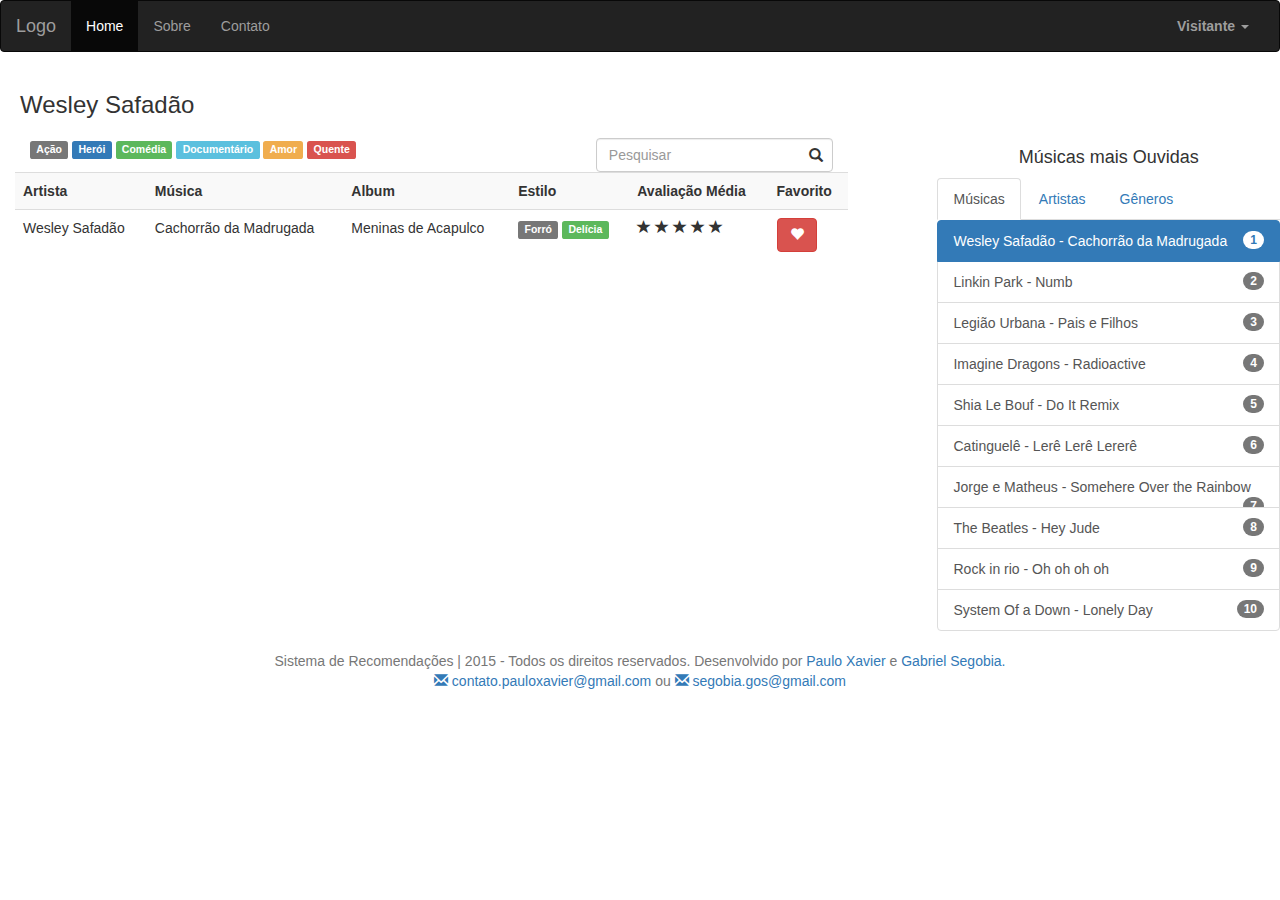
==== catalogoDemonstra.html @ 582e7119 "Refazendo pagina de Especificação de Artista" ====
<!DOCTYPE html PUBLIC "-//W3C//DTD XHTML 1.0 Strict//EN" "http://www.w3.org/TR/xhtml1/DTD/xhtml1-strict.dtd"> 
<html xmlns="http://www.w3.org/1999/xhtml" xmlns:fb="http://www.facebook.com/2008/fbml">
<head> 
	<title>Sistema de Recomendações</title>
	<meta http-equiv="Content-Type" content="text/html;charset=utf-8">
	<script src="assets/js/jquery.min.js"></script>
	<link rel="stylesheet" type="text/css" href="assets/css/bootstrap.css" />
	<link rel="stylesheet" type="text/css" href="assets/css/custom.css" />
	<script type="text/javascript" src="assets/js/bootstrap.js"></script>
	<script type="text/javascript" src="assets/js/jquery.mask.js"></script>
	<script type="text/javascript" src="assets/js/custom.js"></script>
	<link rel="shortcut icon" href="assets/img/favicon.png" type="image/x-icon">
</head>
<body>
  <!-- Static navbar -->
      <nav class="navbar navbar-inverse navbar-default">
        <div class="container-fluid">
          <div class="navbar-header">
            <button type="button" class="navbar-toggle collapsed" data-toggle="collapse" data-target="#navbar" aria-expanded="false" aria-controls="navbar">
              <span class="sr-only">Toggle navigation</span>
              <span class="icon-bar"></span>
              <span class="icon-bar"></span>
              <span class="icon-bar"></span>
            </button>
            <a class="navbar-brand" href="#">Logo</a>
          </div>
          <div id="navbar" class="navbar-collapse collapse">
            <ul class="nav navbar-nav">
              <li class="active"><a href="#">Home</a></li>
              <li><a href="#">Sobre</a></li>
              <li><a href="#">Contato</a></li>	
            </ul>
            <ul class="nav navbar-nav navbar-right">
              <li class="dropdown">
                <a href="#" class="dropdown-toggle" data-toggle="dropdown" role="button" aria-haspopup="true" aria-expanded="false"><strong>Visitante </strong><span class="caret"></span></a>
                <ul class="dropdown-menu">
                 <li class="dropdown-header">Sistemas</li>
                  <li><a href="loginDemonstra.html">Entrar</a></li>
                  <li><a href="cadastroDemonstra.html">Criar Conta</a></li>
                  <hr>
 				  <li class="dropdown-header">Outros</li>
                  <li><a href="#">Reportar Bug</a></li>
                  <li><a href="#">Sugerir Funcionalidade</a></li>
                </ul>
              </li>
            </ul>
          </div><!--/.nav-collapse -->
        </div><!--/.container-fluid -->
      </nav>

<div class="col-md-12">
        <div class="row">
          <h3 style="margin-bottom:20px; padding-left:20px;"> Wesley Safadão </h3>
        </div>      
  <div class="col-md-8">
    <div class="row">
      <div class="col-md-6">
        <span class="label label-default">Ação</span>
        <span class="label label-primary">Herói</span>
        <span class="label label-success">Comédia</span>
        <span class="label label-info">Documentário</span>
        <span class="label label-warning">Amor</span>
        <span class="label label-danger">Quente</span>
      </div>
      <div class="col-md-6">
        <form class="form-inline pull-right" method="POST">
         <div class="form-group has-feedback">
            <input type="text" class="form-control" placeholder="Pesquisar" />
            <i class="form-control-feedback glyphicon glyphicon-search"></i>
          </div>
        </form>
      </div>
    </div>
    <div class="row">
       <table class="table table-striped">
        <tr>
            <th> Artista </th>
            <th> Música </th>
            <th> Album </th>
            <th> Estilo </th>
            <th> Avaliação Média </th>
            <th> Favorito </th>
        </tr>
        <tr>
             <td> Wesley Safadão</td>
            <td> Cachorrão da Madrugada</td>
            <td> Meninas de Acapulco</td>
            <td> <span class="label label-default">Forró</span>
                <span class="label label-success">Delícia</span>
            </td>
            <td> <span class="glyphicon glyphicon-star"></span>
                 <span class="glyphicon glyphicon-star"></span>
                 <span class="glyphicon glyphicon-star"></span>
                 <span class="glyphicon glyphicon-star"></span>
                 <span class="glyphicon glyphicon-star"></span>
            </td>
            <td><a href="#" class="btn btn-danger"><i class="glyphicon glyphicon-heart"></i></a>
            </td>
        </tr>
      </table>
    </div>
  </div>
  <div class="col-md-3 col-md-offset-1">
    <div class="row">
      <div class="row">
        <h4 class="text-center">Músicas mais Ouvidas</h4>
              <div class="tabbable"> <!-- Only required for left/right tabs -->
              <ul class="nav nav-tabs">
                <li class="active"><a href="#tab1" data-toggle="tab">Músicas</a></li>
                <li><a href="#tab2" data-toggle="tab">Artistas</a></li>
                <li><a href="#tab3" data-toggle="tab">Gêneros</a></li>
              </ul>
              <div class="tab-content">
                <div class="tab-pane active" id="tab1">
                    <div class="list-group">
                <a href="#" class="list-group-item active">Wesley Safadão - Cachorrão da Madrugada <span class="badge">1</span></a>
                <a href="#" class="list-group-item">Linkin Park - Numb<span class="badge">2</span></a>
                <a href="#" class="list-group-item">Legião Urbana - Pais e Filhos <span class="badge">3</span></a>
                <a href="#" class="list-group-item">Imagine Dragons - Radioactive <span class="badge">4</span></a>
                <a href="#" class="list-group-item">Shia Le Bouf - Do It Remix <span class="badge">5</span></a>
                <a href="#" class="list-group-item">Catinguelê - Lerê Lerê Lererê <span class="badge">6</span></a>
                <a href="#" class="list-group-item">Jorge e Matheus - Somehere Over the Rainbow <span class="badge">7</span></a>
                <a href="#" class="list-group-item">The Beatles - Hey Jude <span class="badge">8</span></a>
                <a href="#" class="list-group-item">Rock in rio - Oh oh oh oh <span class="badge">9</span></a>
                <a href="#" class="list-group-item">System Of a Down - Lonely Day <span class="badge">10</span></a>
              </div>
                </div>
                <div class="tab-pane fade" id="tab2">
                    <div class="list-group">
                <a href="#" class="list-group-item active">Wesley Safadão</a>
                <a href="#" class="list-group-item">Frank Sinatra</a>
                <a href="#" class="list-group-item">Callipso</a>
                <a href="#" class="list-group-item">Queen</a>
                <a href="#" class="list-group-item">System of a Down</a>
                <a href="#" class="list-group-item">Linkin Park</a>
                <a href="#" class="list-group-item">Foo Fighters</a>
                <a href="#" class="list-group-item">Darkest Days</a>
                <a href="#" class="list-group-item">Linkin Park</a>
                <a href="#" class="list-group-item">Sidney Magal</a>
              </div>
                </div>
                 <div class="tab-pane fade" id="tab3">
                  <div class="list-group">
                <a href="#" class="list-group-item active">Pagode</a>
                <a href="#" class="list-group-item">Funk</a>
                <a href="#" class="list-group-item">PagoFunk</a>
                <a href="#" class="list-group-item">Internacional</a>
                <a href="#" class="list-group-item">Pop</a>
                <a href="#" class="list-group-item">Rock</a>
                <a href="#" class="list-group-item">Metal</a>
                <a href="#" class="list-group-item">Sertanejo</a>
                <a href="#" class="list-group-item">Universitário</a>
                <a href="#" class="list-group-item">Ostentação</a>
              </div>
                </div>
              </div>
            </div>
      </div>
    </div>
  </div>

<div class="row">

</div>
 <!-- Finaliza o container-fluid-->         
</div>


<footer id="footer" class="footer text-center" style="background-color: #fffff; ">
<div class="container">
<p class="text-muted"> Sistema de Recomendações | 2015 - Todos os direitos reservados. Desenvolvido por <a href="http://www.pauloxavier.com" target="_blank" >Paulo Xavier</a> e <a href="https://www.facebook.com/gosegobia?fref=ts" target="_blank">Gabriel Segobia.<br><a href="mailto:contato.pauloxavier@gmail.com" target="_blank" ><span class="glyphicon glyphicon-envelope"> </span> contato.pauloxavier@gmail.com</a> ou <a href="mailto:segobia.gos@gmail.com" target="_blank" ><span class="glyphicon glyphicon-envelope"> </span> segobia.gos@gmail.com </a></p>
</div>
</footer>

</body>
</html>
---- assets/css/custom.css ----
/*    --------------------------------------------------
	:: Login Section
	-------------------------------------------------- */
#login {
    padding-top: 50px
}
#login .form-wrap {
    width: 30%;
    margin: 0 auto;
}
#login h1 {
    color: #1fa67b;
    font-size: 18px;
    text-align: center;
    font-weight: bold;
    padding-bottom: 20px;
}
#login .form-group {
    margin-bottom: 25px;
}
#login .checkbox {
    margin-bottom: 20px;
    position: relative;
    -webkit-user-select: none;
    -moz-user-select: none;
    -ms-user-select: none;
    -o-user-select: none;
    user-select: none;
}
#login .checkbox.show:before {
    content: '\e013';
    color: #1fa67b;
    font-size: 17px;
    margin: 1px 0 0 3px;
    position: absolute;
    pointer-events: none;
    font-family: 'Glyphicons Halflings';
}
#login .checkbox .character-checkbox {
    width: 25px;
    height: 25px;
    cursor: pointer;
    border-radius: 3px;
    border: 1px solid #ccc;
    vertical-align: middle;
    display: inline-block;
}
#login .checkbox .label {
    color: #6d6d6d;
    font-size: 13px;
    font-weight: normal;
}
#login .btn.btn-custom {
    font-size: 14px;
	margin-bottom: 20px;
}
#login .forget {
    font-size: 13px;
	text-align: center;
	display: block;
}

/*    --------------------------------------------------
	:: Inputs & Buttons
	-------------------------------------------------- */
.form-control {
    color: #212121;
}
.btn-custom {
    color: #fff;
	background-color: #1fa67b;
}
.btn-custom:hover,
.btn-custom:focus {
    color: #fff;
}


/* Everything but the jumbotron gets side spacing for mobile first views */
.header,
.marketing,
.footer {
  padding-right: 15px;
  padding-left: 15px;
}

/* Custom page header */
.header {
  border-bottom: 1px solid #e5e5e5;

}
/* Make the masthead heading the same height as the navigation */
.header h3 {
  margin-top: 0;
  margin-bottom: 0;
  line-height: 40px;
}

.wizard {
    margin: 20px auto;
    background: #fff;
}

    .wizard .nav-tabs {
        position: relative;
        margin: 40px auto;
        margin-bottom: 0;
        border-bottom-color: #e0e0e0;
    }

    .wizard > div.wizard-inner {
        position: relative;
    }

.connecting-line {
    height: 2px;
    background: #e0e0e0;
    position: absolute;
    width: 80%;
    margin: 0 auto;
    left: 0;
    right: 0;
    top: 50%;
    z-index: 1;
}

.wizard .nav-tabs > li.active > a, .wizard .nav-tabs > li.active > a:hover, .wizard .nav-tabs > li.active > a:focus {
    color: #555555;
    cursor: default;
    border: 0;
    border-bottom-color: transparent;
}

span.round-tab {
    width: 70px;
    height: 70px;
    line-height: 70px;
    display: inline-block;
    border-radius: 100px;
    background: #fff;
    border: 2px solid #e0e0e0;
    z-index: 2;
    position: absolute;
    left: 0;
    text-align: center;
    font-size: 25px;
}
span.round-tab i{
    color:#555555;
}
.wizard li.active span.round-tab {
    background: #fff;
    border: 2px solid #5bc0de;
    
}
.wizard li.active span.round-tab i{
    color: #5bc0de;
}

span.round-tab:hover {
    color: #333;
    border: 2px solid #333;
}

.wizard .nav-tabs > li {
    width: 25%;
}

.wizard li:after {
    content: " ";
    position: absolute;
    left: 46%;
    opacity: 0;
    margin: 0 auto;
    bottom: 0px;
    border: 5px solid transparent;
    border-bottom-color: #5bc0de;
    transition: 0.1s ease-in-out;
}

.wizard li.active:after {
    content: " ";
    position: absolute;
    left: 46%;
    opacity: 1;
    margin: 0 auto;
    bottom: 0px;
    border: 10px solid transparent;
    border-bottom-color: #5bc0de;
}

.wizard .nav-tabs > li a {
    width: 70px;
    height: 70px;
    margin: 20px auto;
    border-radius: 100%;
    padding: 0;
}

    .wizard .nav-tabs > li a:hover {
        background: transparent;
    }

.wizard .tab-pane {
    position: relative;
    padding-top: 50px;
}

.wizard h3 {
    margin-top: 0;
}

@media( max-width : 585px ) {

    .wizard {
        width: 90%;
        height: auto !important;
    }

    span.round-tab {
        font-size: 16px;
        width: 50px;
        height: 50px;
        line-height: 50px;
    }

    .wizard .nav-tabs > li a {
        width: 50px;
        height: 50px;
        line-height: 50px;
    }

    .wizard li.active:after {
        content: " ";
        position: absolute;
        left: 35%;
    }
}


/* Carousel base class */
.carousel {
  min-height: 450px;
  height: 100%;
  margin-bottom: 60px;
}
/* Since positioning the image, we need to help out the caption */
.carousel-caption {
  z-index: 10;
}

/* Declare heights because of positioning of img element */
.carousel .item {
  height: 450px;
  background-color: #777;
}
.carousel-inner > .item > img {
  position: absolute;
  top: -280px;
  left: 0;
  min-width: 100%;
}

.customThumb {
    height: 200px !important;
    width: 200px !important;
}

.customCol{
    padding-right:0px;
}

.noPadding{
     padding-right:0px;
     padding-left:0px;
}
a:hover,a:focus{
    text-transform: none !important;
}

.tableThumb{
    width:200px;
    height:300px;
}

IMG.img-centered {
    display: block;
    margin-left: auto;
    margin-right: auto;
}
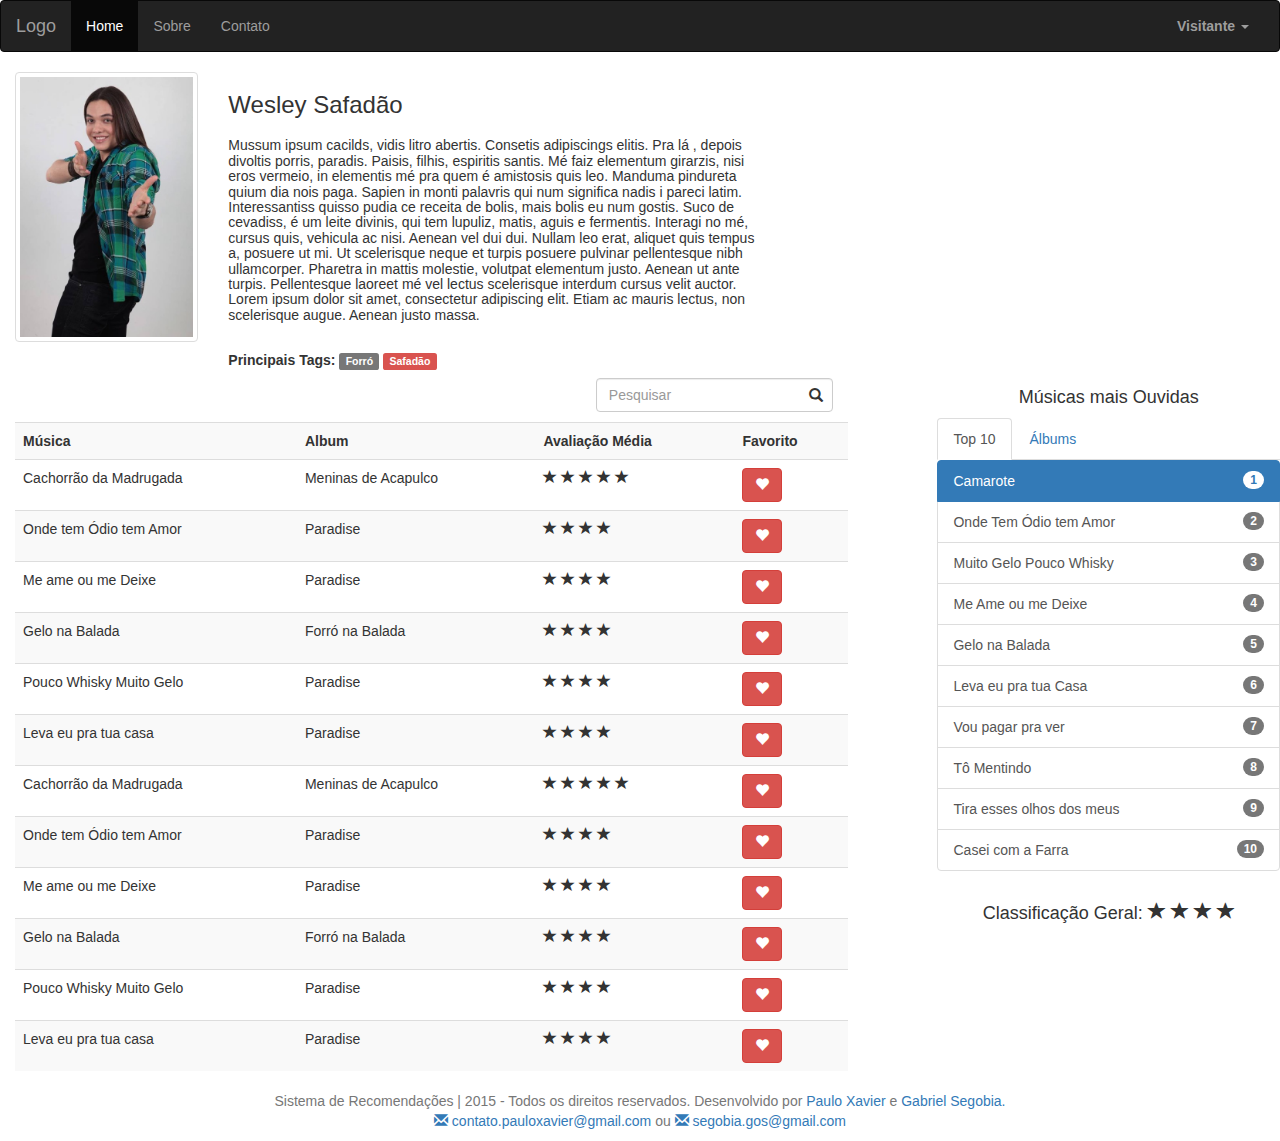
==== commit 5ac0f503: "Consertada página inicial, feita página do Artista" ====
--- a/catalogoDemonstra.html
+++ b/catalogoDemonstra.html
@@ -49,23 +49,35 @@
       </nav>
 
 <div class="col-md-12">
+    <div class="row">
+      <div class="col-md-2">
+          <img src="content/img/wesleyPortrait.jpg" alt="..." class="img-thumbnail img-responsive" >
+      </div>
+      <div class="col-md-8">
         <div class="row">
-          <h3 style="margin-bottom:20px; padding-left:20px;"> Wesley Safadão </h3>
-        </div>      
+          <div class="col-md-12">
+            <h3> Wesley Safadão </h3>
+          </div>
+          <div class="col-md-8">
+            <h5 style="margin-bottom: 30px;">Mussum ipsum cacilds, vidis litro abertis. Consetis adipiscings elitis. Pra lá , depois divoltis porris, paradis. Paisis, filhis, espiritis santis. Mé faiz elementum girarzis, nisi eros vermeio, in elementis mé pra quem é amistosis quis leo. Manduma pindureta quium dia nois paga. Sapien in monti palavris qui num significa nadis i pareci latim. Interessantiss quisso pudia ce receita de bolis, mais bolis eu num gostis.
+
+            Suco de cevadiss, é um leite divinis, qui tem lupuliz, matis, aguis e fermentis. Interagi no mé, cursus quis, vehicula ac nisi. Aenean vel dui dui. Nullam leo erat, aliquet quis tempus a, posuere ut mi. Ut scelerisque neque et turpis posuere pulvinar pellentesque nibh ullamcorper. Pharetra in mattis molestie, volutpat elementum justo. Aenean ut ante turpis. Pellentesque laoreet mé vel lectus scelerisque interdum cursus velit auctor. Lorem ipsum dolor sit amet, consectetur adipiscing elit. Etiam ac mauris lectus, non scelerisque augue. Aenean justo massa.</h5>
+            <h5><strong>Principais Tags:</strong> <span class="label label-default">Forró</span>
+        <span class="label label-danger">Safadão</span></h5>
+        
+          </div>
+        </div>
+      </div>
+    </div>      
   <div class="col-md-8">
     <div class="row">
       <div class="col-md-6">
-        <span class="label label-default">Ação</span>
-        <span class="label label-primary">Herói</span>
-        <span class="label label-success">Comédia</span>
-        <span class="label label-info">Documentário</span>
-        <span class="label label-warning">Amor</span>
-        <span class="label label-danger">Quente</span>
+      
       </div>
       <div class="col-md-6">
         <form class="form-inline pull-right" method="POST">
          <div class="form-group has-feedback">
-            <input type="text" class="form-control" placeholder="Pesquisar" />
+            <input type="text" class="form-control" placeholder="Pesquisar" style="margin-bottom: 10px;" />
             <i class="form-control-feedback glyphicon glyphicon-search"></i>
           </div>
         </form>
@@ -74,22 +86,140 @@
     <div class="row">
        <table class="table table-striped">
         <tr>
-            <th> Artista </th>
             <th> Música </th>
             <th> Album </th>
-            <th> Estilo </th>
             <th> Avaliação Média </th>
             <th> Favorito </th>
         </tr>
         <tr>
-             <td> Wesley Safadão</td>
             <td> Cachorrão da Madrugada</td>
             <td> Meninas de Acapulco</td>
-            <td> <span class="label label-default">Forró</span>
-                <span class="label label-success">Delícia</span>
-            </td>
-            <td> <span class="glyphicon glyphicon-star"></span>
-                 <span class="glyphicon glyphicon-star"></span>
+            <td> <span class="glyphicon glyphicon-star"></span>
+                 <span class="glyphicon glyphicon-star"></span>
+                 <span class="glyphicon glyphicon-star"></span>
+                 <span class="glyphicon glyphicon-star"></span>
+                 <span class="glyphicon glyphicon-star"></span>
+            </td>
+            <td><a href="#" class="btn btn-danger"><i class="glyphicon glyphicon-heart"></i></a>
+            </td>
+        </tr>
+           </tr>
+        <tr>
+            <td> Onde tem Ódio tem Amor</td>
+            <td> Paradise</td>
+            <td> <span class="glyphicon glyphicon-star"></span>
+                 <span class="glyphicon glyphicon-star"></span>
+                 <span class="glyphicon glyphicon-star"></span>
+                 <span class="glyphicon glyphicon-star"></span>
+            </td>
+            <td><a href="#" class="btn btn-danger"><i class="glyphicon glyphicon-heart"></i></a>
+            </td>
+        </tr>
+         <tr>
+            <td> Me ame ou me Deixe</td>
+            <td> Paradise</td>
+            <td> <span class="glyphicon glyphicon-star"></span>
+                 <span class="glyphicon glyphicon-star"></span>
+                 <span class="glyphicon glyphicon-star"></span>
+                 <span class="glyphicon glyphicon-star"></span>
+            </td>
+            <td><a href="#" class="btn btn-danger"><i class="glyphicon glyphicon-heart"></i></a>
+            </td>
+        </tr>
+         <tr>
+            <td> Gelo na Balada</td>
+            <td> Forró na Balada</td>
+            <td> <span class="glyphicon glyphicon-star"></span>
+                 <span class="glyphicon glyphicon-star"></span>
+                 <span class="glyphicon glyphicon-star"></span>
+                 <span class="glyphicon glyphicon-star"></span>
+            </td>
+            <td><a href="#" class="btn btn-danger"><i class="glyphicon glyphicon-heart"></i></a>
+            </td>
+        </tr>
+         <tr>
+            <td> Pouco Whisky Muito Gelo</td>
+            <td> Paradise</td>
+            <td> <span class="glyphicon glyphicon-star"></span>
+                 <span class="glyphicon glyphicon-star"></span>
+                 <span class="glyphicon glyphicon-star"></span>
+                 <span class="glyphicon glyphicon-star"></span>
+            </td>
+            <td><a href="#" class="btn btn-danger"><i class="glyphicon glyphicon-heart"></i></a>
+            </td>
+        </tr>
+         <tr>
+            <td> Leva eu pra tua casa</td>
+            <td> Paradise</td>
+            <td> <span class="glyphicon glyphicon-star"></span>
+                 <span class="glyphicon glyphicon-star"></span>
+                 <span class="glyphicon glyphicon-star"></span>
+                 <span class="glyphicon glyphicon-star"></span>
+            </td>
+            <td><a href="#" class="btn btn-danger"><i class="glyphicon glyphicon-heart"></i></a>
+            </td>
+        </tr>
+          <tr>
+            <td> Cachorrão da Madrugada</td>
+            <td> Meninas de Acapulco</td>
+            <td> <span class="glyphicon glyphicon-star"></span>
+                 <span class="glyphicon glyphicon-star"></span>
+                 <span class="glyphicon glyphicon-star"></span>
+                 <span class="glyphicon glyphicon-star"></span>
+                 <span class="glyphicon glyphicon-star"></span>
+            </td>
+            <td><a href="#" class="btn btn-danger"><i class="glyphicon glyphicon-heart"></i></a>
+            </td>
+        </tr>
+           </tr>
+        <tr>
+            <td> Onde tem Ódio tem Amor</td>
+            <td> Paradise</td>
+            <td> <span class="glyphicon glyphicon-star"></span>
+                 <span class="glyphicon glyphicon-star"></span>
+                 <span class="glyphicon glyphicon-star"></span>
+                 <span class="glyphicon glyphicon-star"></span>
+            </td>
+            <td><a href="#" class="btn btn-danger"><i class="glyphicon glyphicon-heart"></i></a>
+            </td>
+        </tr>
+         <tr>
+            <td> Me ame ou me Deixe</td>
+            <td> Paradise</td>
+            <td> <span class="glyphicon glyphicon-star"></span>
+                 <span class="glyphicon glyphicon-star"></span>
+                 <span class="glyphicon glyphicon-star"></span>
+                 <span class="glyphicon glyphicon-star"></span>
+            </td>
+            <td><a href="#" class="btn btn-danger"><i class="glyphicon glyphicon-heart"></i></a>
+            </td>
+        </tr>
+         <tr>
+            <td> Gelo na Balada</td>
+            <td> Forró na Balada</td>
+            <td> <span class="glyphicon glyphicon-star"></span>
+                 <span class="glyphicon glyphicon-star"></span>
+                 <span class="glyphicon glyphicon-star"></span>
+                 <span class="glyphicon glyphicon-star"></span>
+            </td>
+            <td><a href="#" class="btn btn-danger"><i class="glyphicon glyphicon-heart"></i></a>
+            </td>
+        </tr>
+         <tr>
+            <td> Pouco Whisky Muito Gelo</td>
+            <td> Paradise</td>
+            <td> <span class="glyphicon glyphicon-star"></span>
+                 <span class="glyphicon glyphicon-star"></span>
+                 <span class="glyphicon glyphicon-star"></span>
+                 <span class="glyphicon glyphicon-star"></span>
+            </td>
+            <td><a href="#" class="btn btn-danger"><i class="glyphicon glyphicon-heart"></i></a>
+            </td>
+        </tr>
+         <tr>
+            <td> Leva eu pra tua casa</td>
+            <td> Paradise</td>
+            <td> <span class="glyphicon glyphicon-star"></span>
                  <span class="glyphicon glyphicon-star"></span>
                  <span class="glyphicon glyphicon-star"></span>
                  <span class="glyphicon glyphicon-star"></span>
@@ -106,55 +236,40 @@
         <h4 class="text-center">Músicas mais Ouvidas</h4>
               <div class="tabbable"> <!-- Only required for left/right tabs -->
               <ul class="nav nav-tabs">
-                <li class="active"><a href="#tab1" data-toggle="tab">Músicas</a></li>
-                <li><a href="#tab2" data-toggle="tab">Artistas</a></li>
-                <li><a href="#tab3" data-toggle="tab">Gêneros</a></li>
+                <li class="active"><a href="#tab1" data-toggle="tab">Top 10</a></li>
+                <li><a href="#tab2" data-toggle="tab">Álbums</a></li>
               </ul>
               <div class="tab-content">
                 <div class="tab-pane active" id="tab1">
                     <div class="list-group">
-                <a href="#" class="list-group-item active">Wesley Safadão - Cachorrão da Madrugada <span class="badge">1</span></a>
-                <a href="#" class="list-group-item">Linkin Park - Numb<span class="badge">2</span></a>
-                <a href="#" class="list-group-item">Legião Urbana - Pais e Filhos <span class="badge">3</span></a>
-                <a href="#" class="list-group-item">Imagine Dragons - Radioactive <span class="badge">4</span></a>
-                <a href="#" class="list-group-item">Shia Le Bouf - Do It Remix <span class="badge">5</span></a>
-                <a href="#" class="list-group-item">Catinguelê - Lerê Lerê Lererê <span class="badge">6</span></a>
-                <a href="#" class="list-group-item">Jorge e Matheus - Somehere Over the Rainbow <span class="badge">7</span></a>
-                <a href="#" class="list-group-item">The Beatles - Hey Jude <span class="badge">8</span></a>
-                <a href="#" class="list-group-item">Rock in rio - Oh oh oh oh <span class="badge">9</span></a>
-                <a href="#" class="list-group-item">System Of a Down - Lonely Day <span class="badge">10</span></a>
+                <a href="#" class="list-group-item active">Camarote <span class="badge">1</span></a>
+                <a href="#" class="list-group-item">Onde Tem Ódio tem Amor<span class="badge">2</span></a>
+                <a href="#" class="list-group-item">Muito Gelo Pouco Whisky <span class="badge">3</span></a>
+                <a href="#" class="list-group-item">Me Ame ou me Deixe <span class="badge">4</span></a>
+                <a href="#" class="list-group-item">Gelo na Balada<span class="badge">5</span></a>
+                <a href="#" class="list-group-item">Leva eu pra tua Casa<span class="badge">6</span></a>
+                <a href="#" class="list-group-item">Vou pagar pra ver <span class="badge">7</span></a>
+                <a href="#" class="list-group-item">Tô Mentindo <span class="badge">8</span></a>
+                <a href="#" class="list-group-item">Tira esses olhos dos meus<span class="badge">9</span></a>
+                <a href="#" class="list-group-item">Casei com a Farra <span class="badge">10</span></a>
               </div>
                 </div>
                 <div class="tab-pane fade" id="tab2">
                     <div class="list-group">
-                <a href="#" class="list-group-item active">Wesley Safadão</a>
-                <a href="#" class="list-group-item">Frank Sinatra</a>
-                <a href="#" class="list-group-item">Callipso</a>
-                <a href="#" class="list-group-item">Queen</a>
-                <a href="#" class="list-group-item">System of a Down</a>
-                <a href="#" class="list-group-item">Linkin Park</a>
-                <a href="#" class="list-group-item">Foo Fighters</a>
-                <a href="#" class="list-group-item">Darkest Days</a>
-                <a href="#" class="list-group-item">Linkin Park</a>
-                <a href="#" class="list-group-item">Sidney Magal</a>
-              </div>
-                </div>
-                 <div class="tab-pane fade" id="tab3">
-                  <div class="list-group">
-                <a href="#" class="list-group-item active">Pagode</a>
-                <a href="#" class="list-group-item">Funk</a>
-                <a href="#" class="list-group-item">PagoFunk</a>
-                <a href="#" class="list-group-item">Internacional</a>
-                <a href="#" class="list-group-item">Pop</a>
-                <a href="#" class="list-group-item">Rock</a>
-                <a href="#" class="list-group-item">Metal</a>
-                <a href="#" class="list-group-item">Sertanejo</a>
-                <a href="#" class="list-group-item">Universitário</a>
-                <a href="#" class="list-group-item">Ostentação</a>
+                <a href="#" class="list-group-item active">Paradise</a>
+                <a href="#" class="list-group-item">Uma Nova História</a>
+                <a href="#" class="list-group-item">Forró na Balada</a>
               </div>
                 </div>
               </div>
             </div>
+      </div>
+      <div class="row text-center">
+       <h4> Classificação Geral: <span class="glyphicon glyphicon-star"></span>
+                 <span class="glyphicon glyphicon-star"></span>
+                 <span class="glyphicon glyphicon-star"></span>
+                 <span class="glyphicon glyphicon-star"></span>
+        </h3>
       </div>
     </div>
   </div>
--- a/assets/css/custom.css
+++ b/assets/css/custom.css
@@ -240,7 +240,7 @@
 
 /* Carousel base class */
 .carousel {
-  min-height: 450px;
+  min-height: 500px;
   height: 100%;
   margin-bottom: 60px;
 }
@@ -251,7 +251,7 @@
 
 /* Declare heights because of positioning of img element */
 .carousel .item {
-  height: 450px;
+  height: 600px;
   background-color: #777;
 }
 .carousel-inner > .item > img {
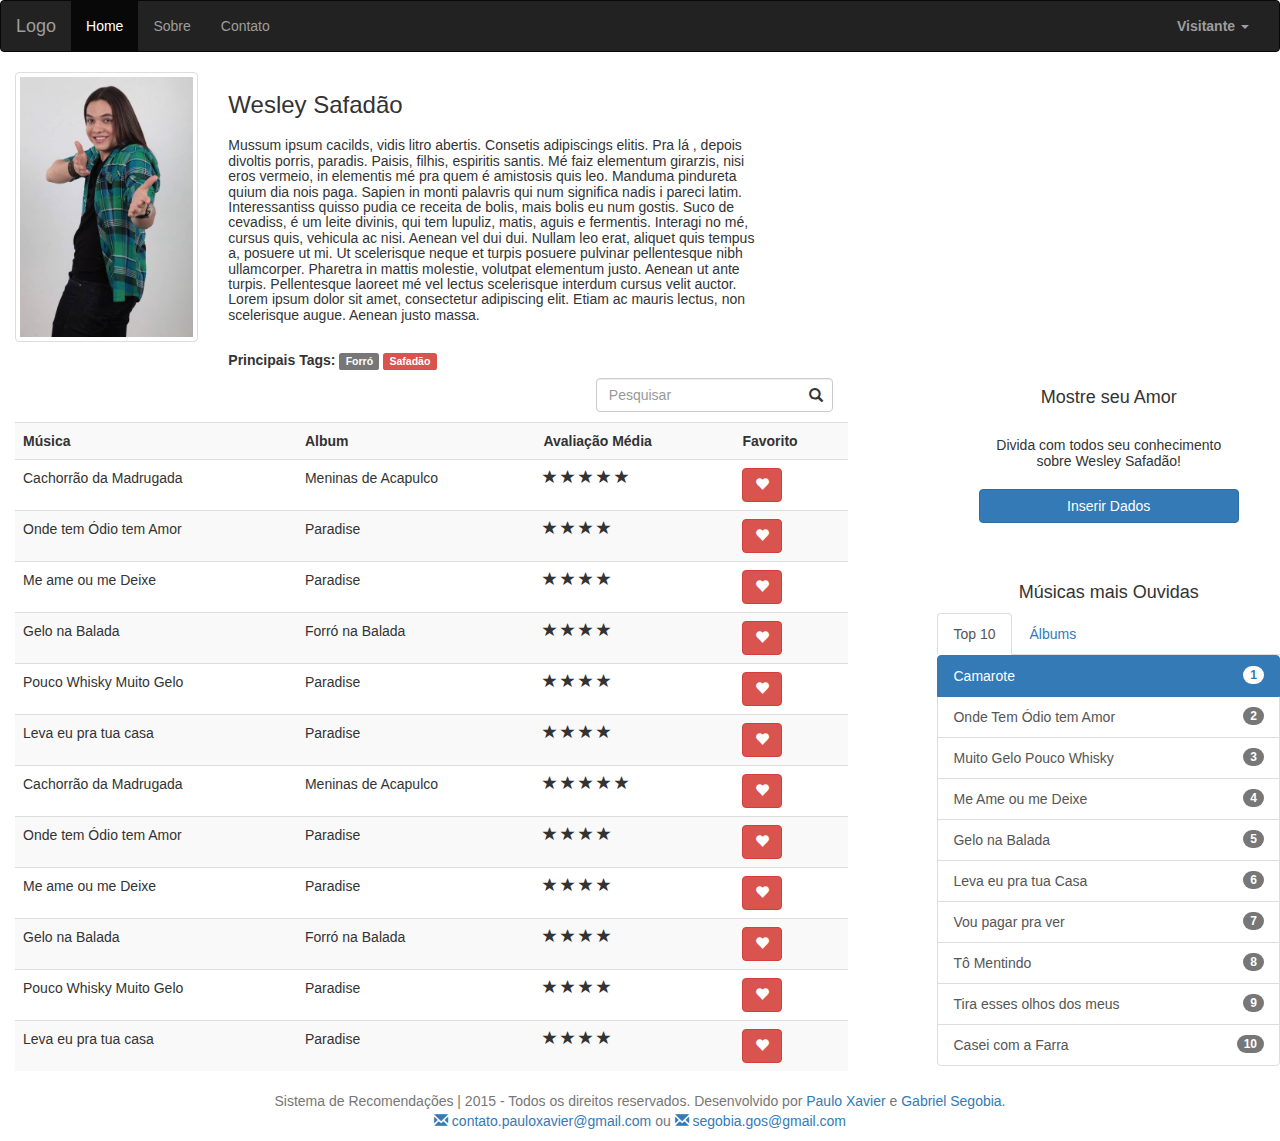
==== commit 7d06742c: "Ajustando CRUD, pagina de catalogo e afins" ====
--- a/catalogoDemonstra.html
+++ b/catalogoDemonstra.html
@@ -63,16 +63,16 @@
 
             Suco de cevadiss, é um leite divinis, qui tem lupuliz, matis, aguis e fermentis. Interagi no mé, cursus quis, vehicula ac nisi. Aenean vel dui dui. Nullam leo erat, aliquet quis tempus a, posuere ut mi. Ut scelerisque neque et turpis posuere pulvinar pellentesque nibh ullamcorper. Pharetra in mattis molestie, volutpat elementum justo. Aenean ut ante turpis. Pellentesque laoreet mé vel lectus scelerisque interdum cursus velit auctor. Lorem ipsum dolor sit amet, consectetur adipiscing elit. Etiam ac mauris lectus, non scelerisque augue. Aenean justo massa.</h5>
             <h5><strong>Principais Tags:</strong> <span class="label label-default">Forró</span>
-        <span class="label label-danger">Safadão</span></h5>
-        
+            <span class="label label-danger">Safadão</span></h5>
           </div>
         </div>
       </div>
     </div>      
   <div class="col-md-8">
+
     <div class="row">
       <div class="col-md-6">
-      
+          
       </div>
       <div class="col-md-6">
         <form class="form-inline pull-right" method="POST">
@@ -232,6 +232,13 @@
   </div>
   <div class="col-md-3 col-md-offset-1">
     <div class="row">
+      <div class="row col-md-10 col-md-offset-1 text-center">
+        <h4 style="margin-bottom:30px;"> Mostre seu Amor</h4>
+        <h5 style="margin-bottom:20px;">Divida com todos seu conhecimento sobre Wesley Safadão!</h5>
+       <div class="row">
+            <a href="insereDemonstra.html" class="btn btn-block btn-primary" style="margin-bottom:60px;">Inserir Dados</span></a>
+        </div>  
+      </div>
       <div class="row">
         <h4 class="text-center">Músicas mais Ouvidas</h4>
               <div class="tabbable"> <!-- Only required for left/right tabs -->
@@ -264,13 +271,6 @@
               </div>
             </div>
       </div>
-      <div class="row text-center">
-       <h4> Classificação Geral: <span class="glyphicon glyphicon-star"></span>
-                 <span class="glyphicon glyphicon-star"></span>
-                 <span class="glyphicon glyphicon-star"></span>
-                 <span class="glyphicon glyphicon-star"></span>
-        </h3>
-      </div>
     </div>
   </div>
 
@@ -280,6 +280,28 @@
  <!-- Finaliza o container-fluid-->         
 </div>
 
+<div class="modal fade forget-modal" tabindex="-1" role="dialog" aria-labelledby="myForgetModalLabel" aria-hidden="true">
+  <div class="modal-dialog modal-sm">
+    <div class="modal-content">
+      <div class="modal-header">
+        <button type="button" class="close" data-dismiss="modal">
+          <span aria-hidden="true">×</span>
+          <span class="sr-only">Close</span>
+        </button>
+        <h4 class="modal-title">Recuperar Senha</h4>
+      </div>
+      <div class="modal-body">
+        <p>Digite seu E-mail</p>
+        <input type="email" name="recovery-email" id="recovery-email" class="form-control" autocomplete="off">
+      </div>
+      <div class="modal-footer">
+        <button type="button" class="btn btn-default" data-dismiss="modal">Cancelar</button>
+        <button type="button" class="btn btn-custom">OK</button>
+      </div>
+    </div> <!-- /.modal-content -->
+  </div> <!-- /.modal-dialog -->
+</div> <!-- /.modal -->
+<!--END CONTENT -->
 
 <footer id="footer" class="footer text-center" style="background-color: #fffff; ">
 <div class="container">
